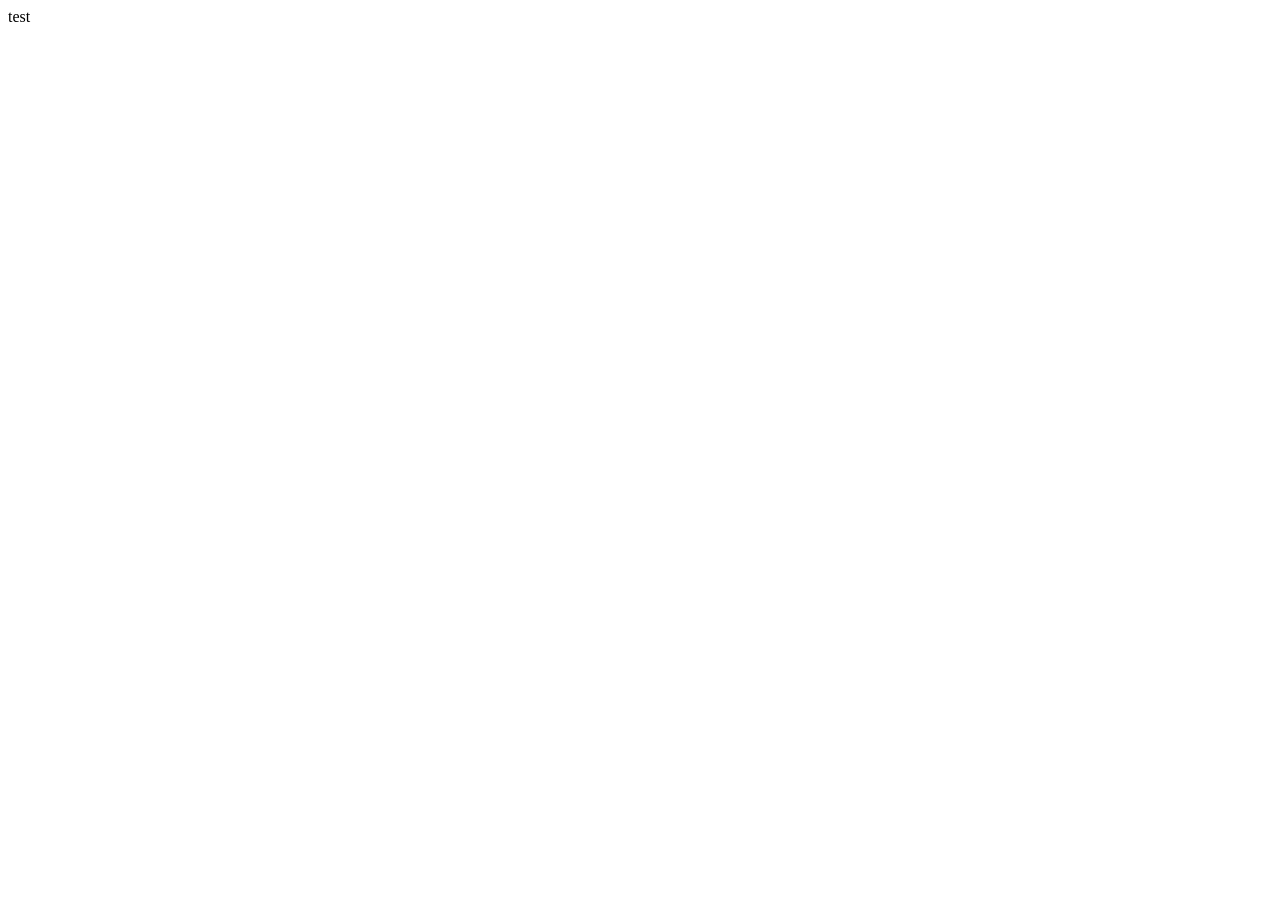
==== index.html @ f0ce6fb6 "Test" ====
<!DOCTYPE html>
<html lang="en">
<head>
    <meta charset="UTF-8">
    <meta name="viewport" content="width=device-width, initial-scale=1.0">
    <title>Document</title>
</head>
<body>
    test
</body>
</html>
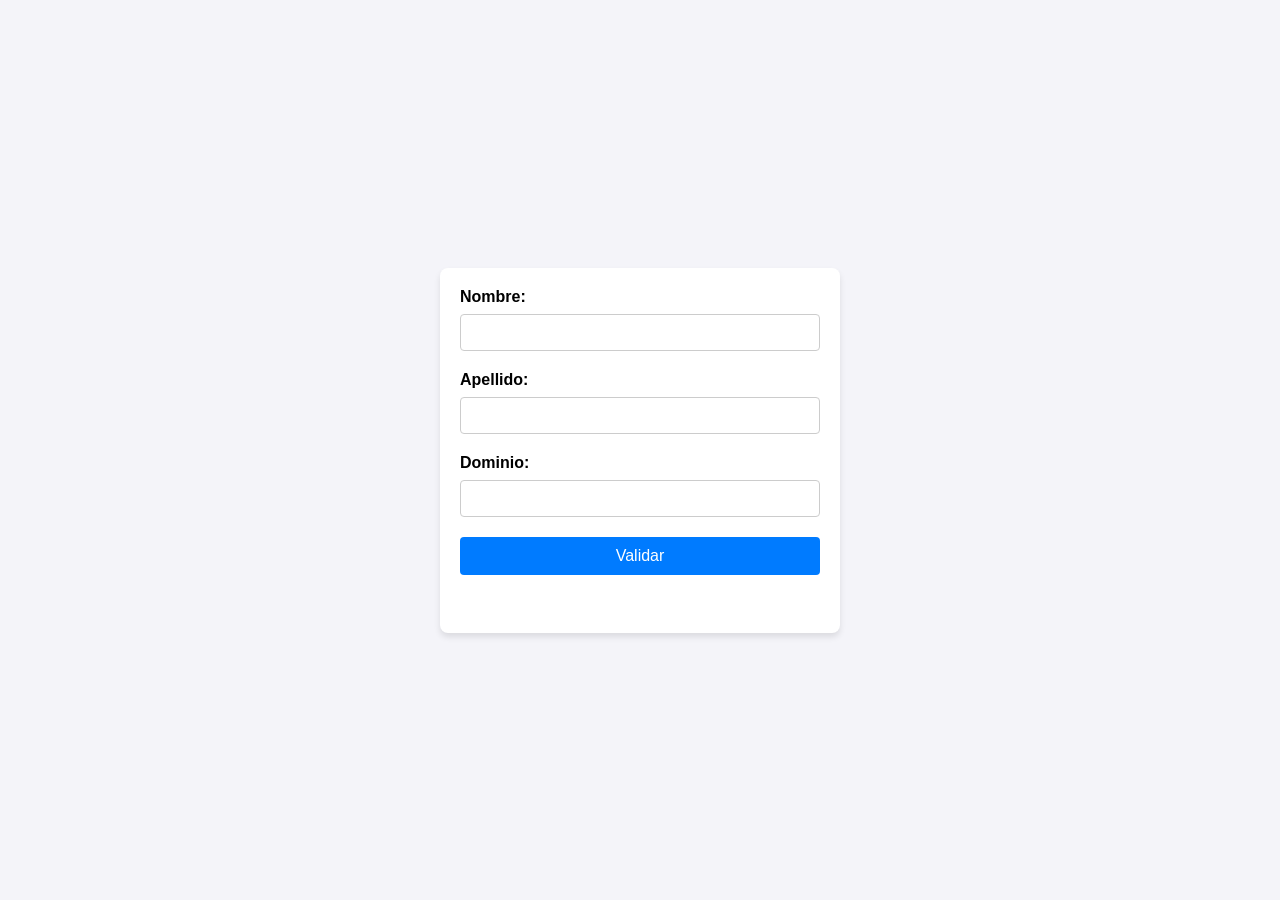
==== commit a198658b: "Done" ====
--- a/index.html
+++ b/index.html
@@ -1,11 +1,168 @@
 <!DOCTYPE html>
-<html lang="en">
+<html lang="es">
 <head>
     <meta charset="UTF-8">
     <meta name="viewport" content="width=device-width, initial-scale=1.0">
-    <title>Document</title>
+    <title>Formulario de Dominios</title>
+    <style>
+        /* CSS aquí */
+        * {
+            box-sizing: border-box;
+            margin: 0;
+            padding: 0;
+            font-family: Arial, sans-serif;
+        }
+        body {
+            display: flex;
+            justify-content: center;
+            align-items: center;
+            height: 100vh;
+            background-color: #f4f4f9;
+        }
+        .container {
+            background-color: #ffffff;
+            padding: 20px;
+            border-radius: 8px;
+            box-shadow: 0 4px 6px rgba(0, 0, 0, 0.1);
+            max-width: 400px;
+            width: 100%;
+        }
+        form {
+            display: flex;
+            flex-direction: column;
+        }
+        label {
+            margin-bottom: 8px;
+            font-weight: bold;
+        }
+        input {
+            padding: 10px;
+            margin-bottom: 20px;
+            border: 1px solid #ccc;
+            border-radius: 4px;
+        }
+        button {
+            padding: 10px;
+            background-color: #007bff;
+            color: white;
+            border: none;
+            border-radius: 4px;
+            cursor: pointer;
+            font-size: 16px;
+        }
+        button:hover {
+            background-color: #0056b3;
+        }
+        /* Loader styles */
+        .loader {
+            display: none;
+            border: 4px solid #f3f3f3;
+            border-radius: 50%;
+            border-top: 4px solid #3498db;
+            width: 30px;
+            height: 30px;
+            animation: spin 1s linear infinite;
+            margin: 0 auto;
+        }
+        @keyframes spin {
+            0% {
+                transform: rotate(0deg);
+            }
+            100% {
+                transform: rotate(360deg);
+            }
+        }
+        .result-list {
+            margin-top: 20px;
+            list-style: none;
+            padding: 0;
+        }
+        .result-list li {
+            margin-bottom: 10px;
+        }
+        .valid-email {
+            color: green;
+            font-weight: bold;
+        }
+        .invalid-email {
+            color: red;
+        }
+    </style>
 </head>
+
 <body>
-    test
+    <div class="container">
+        <form id="domain-form">
+            <label for="name-input">Nombre:</label>
+            <input type="text" id="name-input" name="name" required>
+            <label for="surname-input">Apellido:</label>
+            <input type="text" id="surname-input" name="surname" required>
+            <label for="domain-input">Dominio:</label>
+            <input type="text" id="domain-input" name="domain" required>
+            <button type="submit">Validar</button>
+        </form>
+        <br>
+        <div class="loader" id="loader"></div>
+        <ul class="result-list" id="result-list"></ul>
+        <button id="download-csv" style="display: none;">Descargar CSV</button>
+    </div>
+
+    <script>
+        document.getElementById('domain-form').addEventListener('submit', function (event) {
+            event.preventDefault();
+            const formData = new FormData(event.target);
+
+            // Mostrar el loader
+            document.getElementById('loader').style.display = 'block';
+            document.getElementById('result-list').innerHTML = ''; // Limpiar resultados previos
+
+            fetch('validate.php', {
+                method: 'POST',
+                body: formData,
+                headers: {
+                    'Accept': 'application/json' // Asegúrate de aceptar JSON
+                }
+            })
+                .then(response => {
+                    if (!response.ok) {
+                        throw new Error('Network response was not ok');
+                    }
+                    return response.json();
+                })
+                .then(data => {
+                    document.getElementById('loader').style.display = 'none';
+
+                    if (data.status === "valido") {
+                        document.getElementById('download-csv').style.display = 'block';
+                    }
+
+                    // Mostrar resultados de verificación de correo electrónico
+                    const resultList = document.getElementById('result-list');
+                    data.emails.forEach(email => {
+                        const li = document.createElement('li');
+                        if (email === data.valid_email) {
+                            li.textContent = `✔️ ${email} es válido y puede recibir correos.`;
+                            li.className = 'valid-email';
+                        } else {
+                            li.textContent = `❌ ${email} no es válido o no puede recibir correos.`;
+                            li.className = 'invalid-email';
+                        }
+                        resultList.appendChild(li);
+                    });
+
+                    alert(`Dominio: ${data.status}\nPosibles correos: ${data.emails.join(', ')}\nCorreo válido: ${data.valid_email || 'Ninguno'}`);
+                })
+                .catch(error => {
+                    console.error('Error:', error);
+                    document.getElementById('loader').style.display = 'none';
+                    alert('Error al verificar los correos: ' + error.message);
+                });
+        });
+
+        document.getElementById('download-csv').addEventListener('click', function () {
+            window.location.href = 'validate.php?action=download_csv';
+        });
+    </script>
 </body>
-</html>+
+</html>
